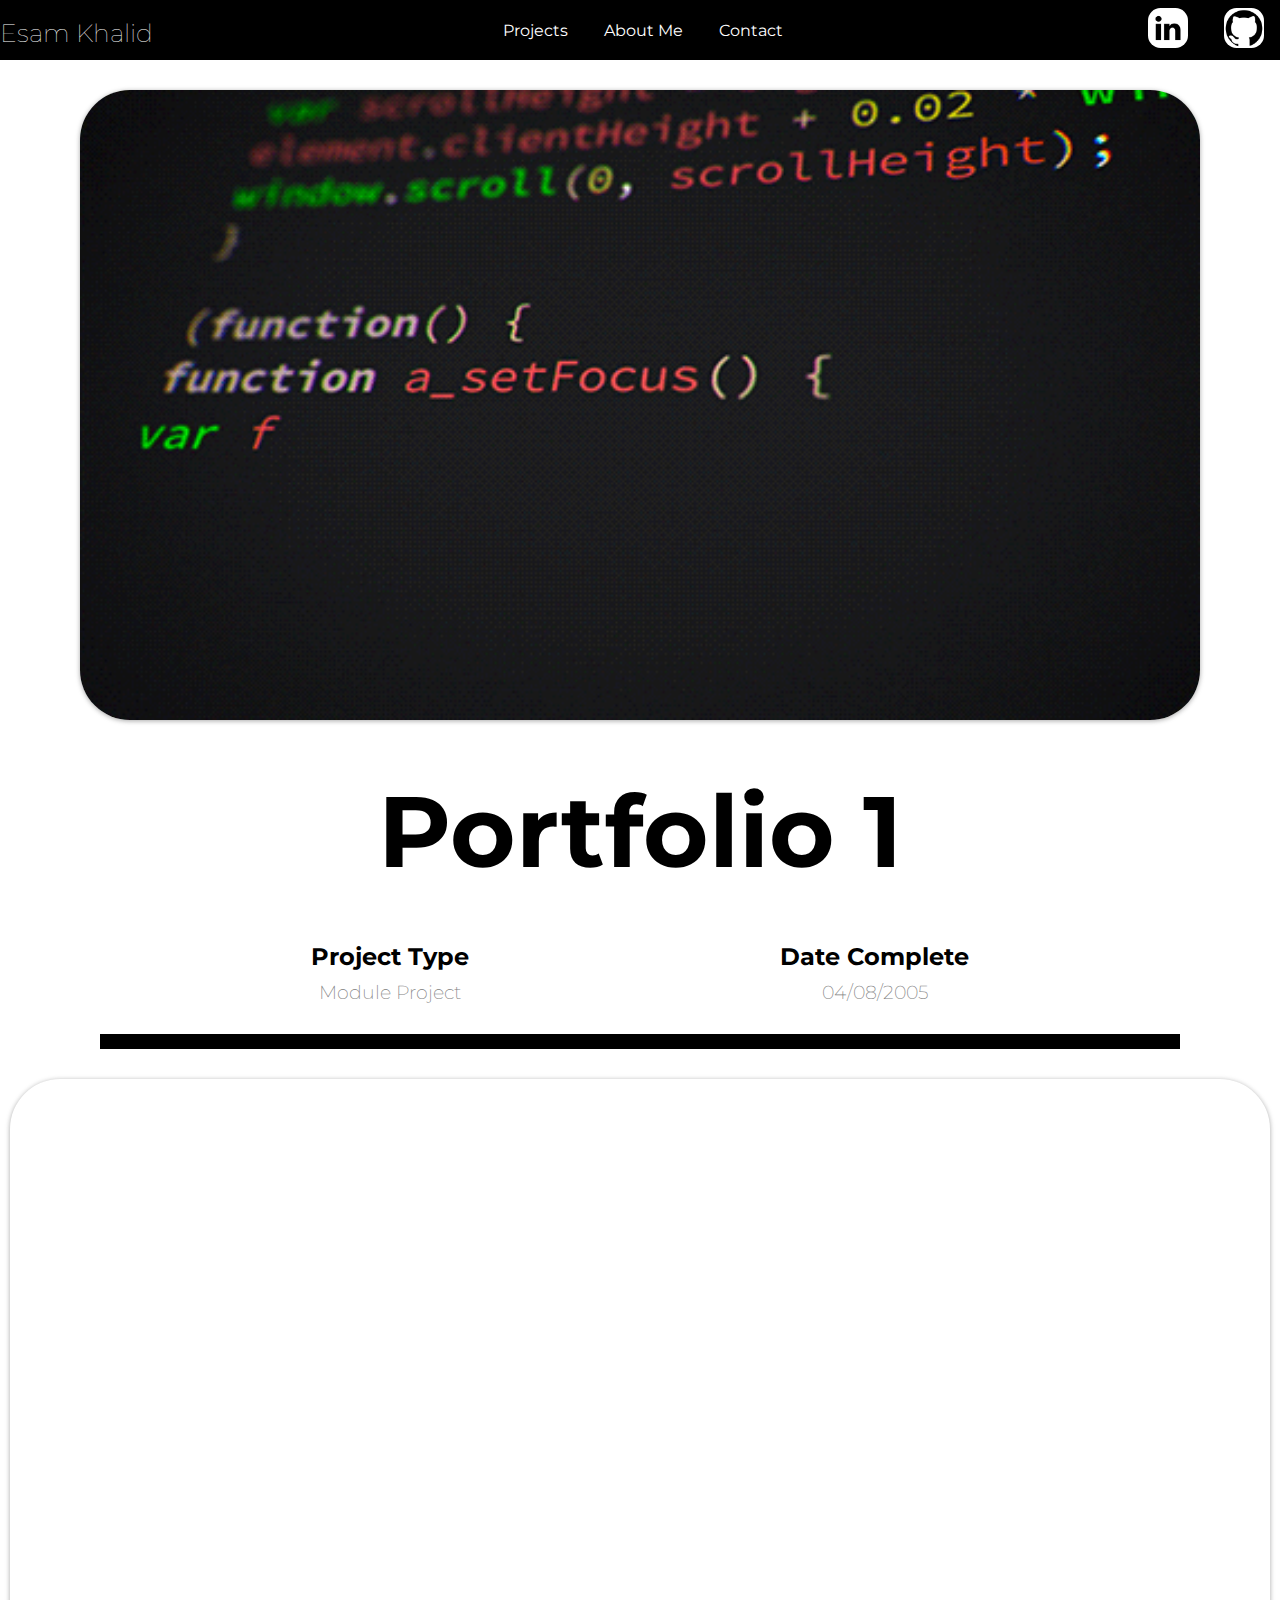
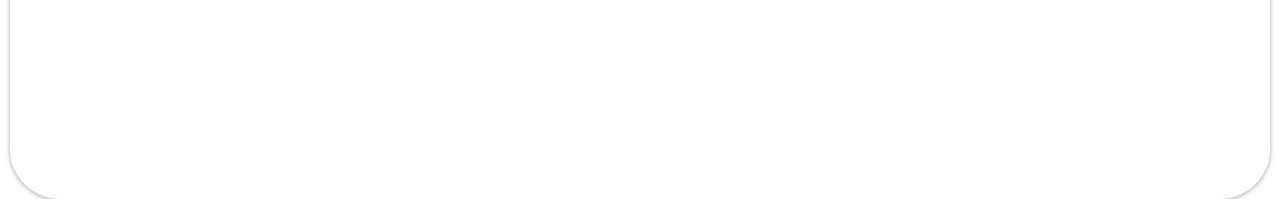
==== portfolio1.html @ 98482ea3 "Added first portfolio page" ====
<!DOCTYPE html>
<html>
    <head>
        <link rel="stylesheet" href="portfolioPage.css">
        <link rel="stylesheet"   href="https://fonts.googleapis.com/css?family=Montserrat">
    </head>
    <body>
        <div class="main">
            <div ui-view="navbar" class="navbar" id="navbar">
                <h1 id="textLogo"><a href="index.html">Esam Khalid</a></h1>
                <ul class="navBarText">
                    <li><a href="index.html#project-section">Projects</a></li>
                    <li><a href="#">About Me</a></li>
                    <li><a href="#">Contact</a></li>
                </ul>
                <ul>
                    <li><img src="linkedinLogo.png"></li>
                    <li><a href="https://github.com/EsamKhalid" target="_blank"><img src="githubLogo.png"></a></li>
                </ul>
            </div>
            
            <div id="gif-container">
                <img src="coding.gif" class="intro-gif">
            </div>
            
            <div id="portfolio-title">
                <h1>Portfolio 1</h1>
            </div>

            <div class="project-details-container">
                <div class="project-details-content">
                    <h2>Project Type</h2>
                    <h3 id="content-small">Module Project</h3>
                </div>
                <div class="project-details-content">
                    <h2>Date Complete</h2>
                    <h3 id="content-small">04/08/2005</h3>
                </div>
            </div>

            <div id="black-bar"></div>

            <div class="portfolio-body">
                
            </div>

        </div>
    </body>
</html>
---- portfolioPage.css ----
*{
    margin: 0;
    padding: 0;
    font-family: montserrat;
    scroll-behavior: smooth;
}

.navbar .logo{
    width: 50px;
    cursor: pointer;
}

.main{
    width: 100%;
    background-position: center;
    background-size: cover;
    height: 100vh;
    position: relative;
}

.navbar{
    width: 100%;
    height: 35px;
    display: flex;
    margin: auto;
    padding: 12.5px 0;
    align-items: center;
    justify-content: space-between;
    background-color: #000;
    color: white;  
}

.navBarText a{
    color: white;
    text-decoration: none;
    text-decoration-color: white;
}

.navBarText a:hover{
    text-decoration: underline;
    text-underline-offset: 0.5rem;
}

ul li{
    list-style: none;
    display: inline-block;
    padding: 10px 16px;
}

.navbar img{
    width: 40px;
    background-color: white;
    border-radius: 12.5px;
}

#textLogo a{
    font-size: 25px;
    font-weight: 100;
    color: white;
    text-decoration: none;
    text-decoration-color: white;
}

#portfolio-title{
    display: flex;
    justify-content: center;
    margin-top: 50px;
    margin-bottom: 50px;
    font-size: 50px;
}

#gif-container{
    display: flex;
    justify-content: center;
}

.intro-gif{
    display: flex;
    justify-content: center;
    gap: 5rem;
    height: 70vh;
    width: fit-content;
    margin-top: 30px;
    margin-left: 30px;
    margin-right: 30px;
    border-radius: 50px;
    box-shadow: 0 1px 6px rgba(0, 0, 0, 0.12), 0 1px 4px rgba(0, 0, 0, 0.24);
}

.intro-gif img{
    border-radius: 50px;
}

.project-details-container{
    display: flex;
    justify-content: space-evenly;
}

#content-small{
    padding-top: 10px;
    font-weight: 200;
    color: gray ;
    text-align: center;
}

#black-bar{
    margin-left: 100px;
    margin-right: 100px;    
    margin-top: 30px;
    margin-bottom: 30px;
    height: 15px;
    background-color: black;
}

.portfolio-body{
    display: flex;
    justify-content: center;
    gap: 5rem;
    height: 80vh;
    margin-top: 10px;
    margin-left: 10px;
    margin-right: 10px;
    border-radius: 50px;
    box-shadow: 0 1px 6px rgba(0, 0, 0, 0.12), 0 1px 4px rgba(0, 0, 0, 0.24);
}
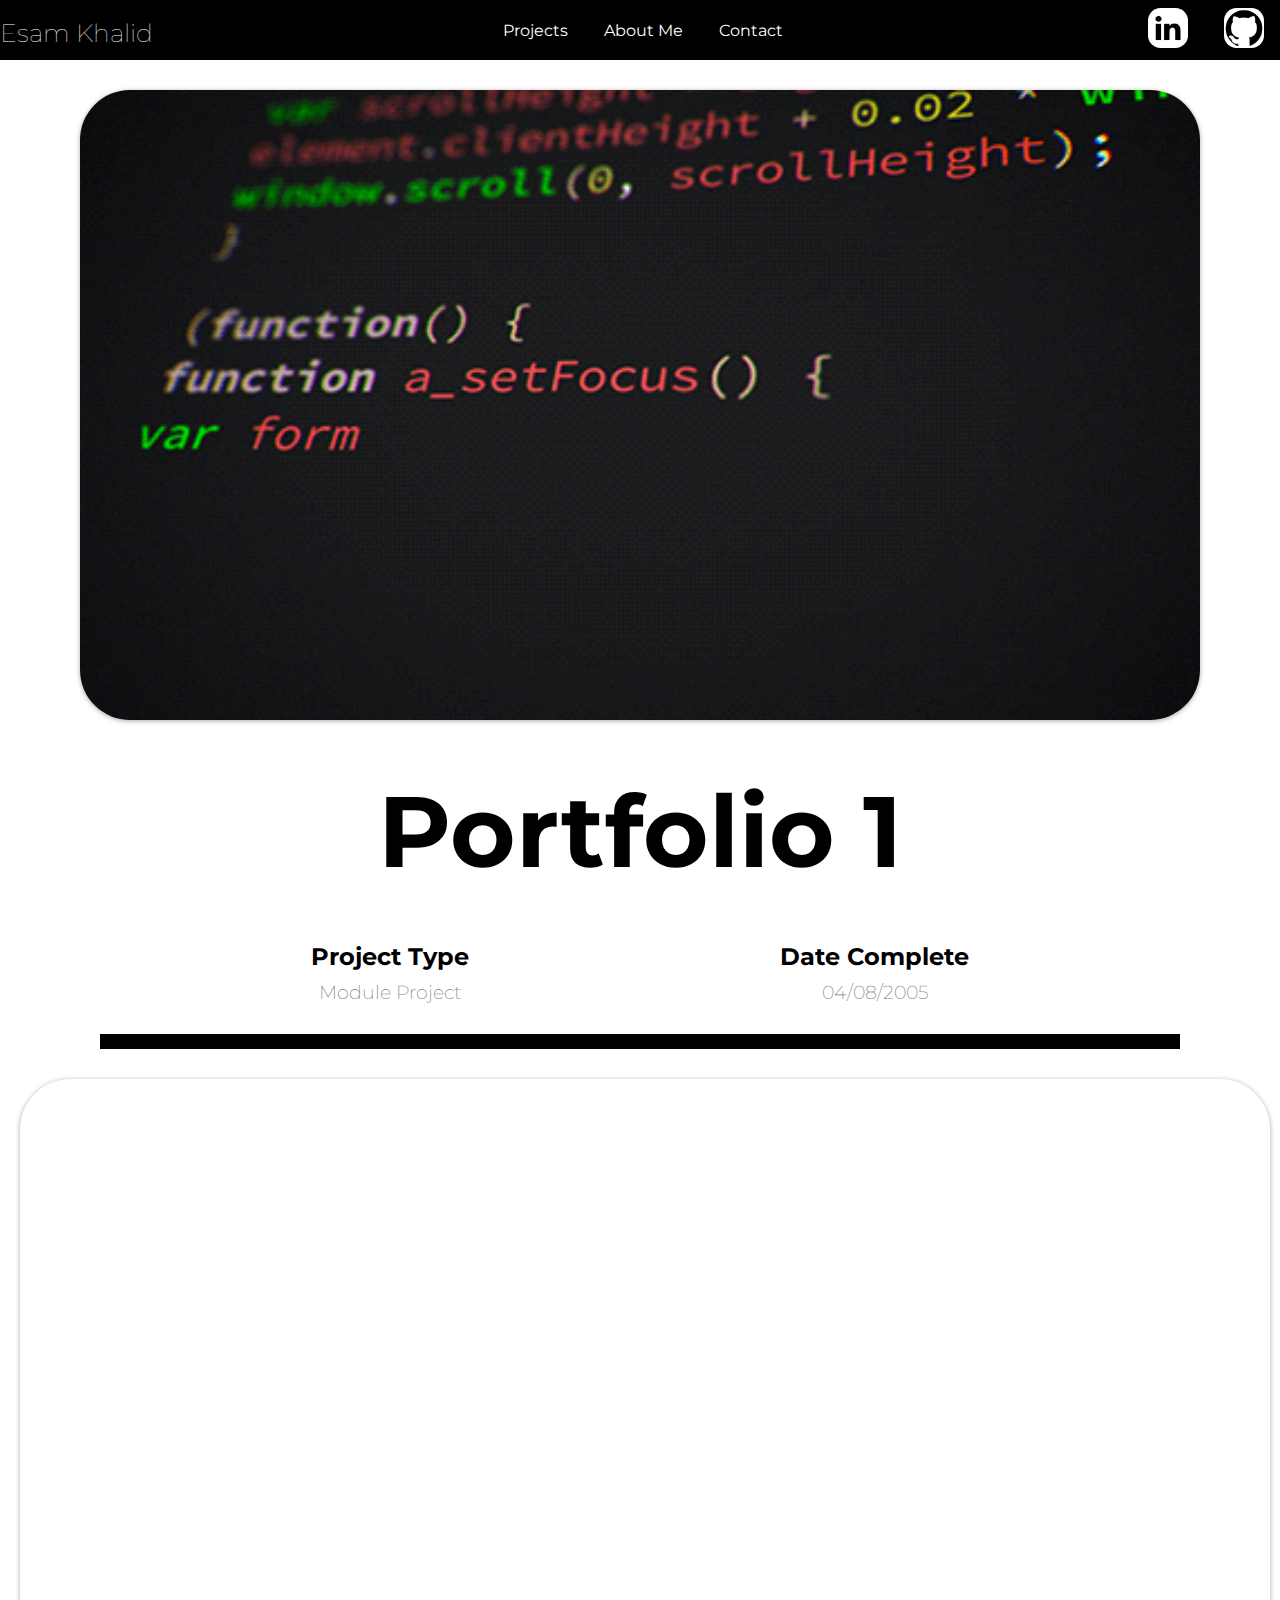
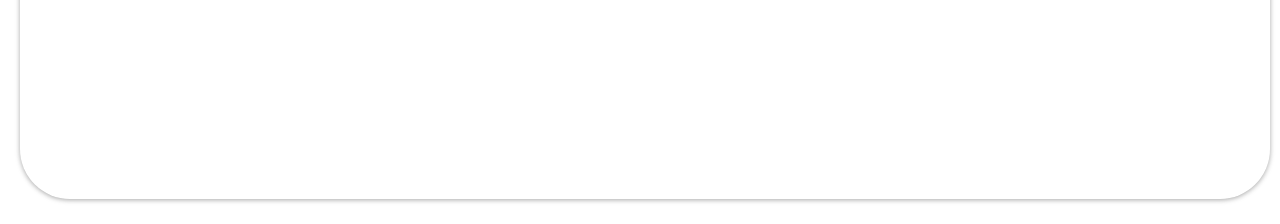
==== commit be9deaca: "midway through portfolio pages" ====
--- a/portfolio1.html
+++ b/portfolio1.html
@@ -40,8 +40,8 @@
 
             <div id="black-bar"></div>
 
-            <div class="portfolio-body">
-                
+            <div class="section" id="portfolio-details-body">
+
             </div>
 
         </div>
--- a/portfolioPage.css
+++ b/portfolioPage.css
@@ -14,8 +14,8 @@
     width: 100%;
     background-position: center;
     background-size: cover;
-    height: 100vh;
-    position: relative;
+    height: 100%;
+    margin-bottom: 25px;
 }
 
 .navbar{
@@ -59,6 +59,19 @@
     color: white;
     text-decoration: none;
     text-decoration-color: white;
+}
+
+.section{
+    display: flex;
+    justify-content: center;
+    gap: 5rem;
+    height: 80vh;
+    margin-top: 10px;
+    margin-left: 20px;
+    margin-right: 10px;
+    margin-bottom: 20px;
+    border-radius: 50px;
+    box-shadow: 0 1px 6px rgba(0, 0, 0, 0.12), 0 1px 4px rgba(0, 0, 0, 0.24);
 }
 
 #portfolio-title{
@@ -112,17 +125,29 @@
     background-color: black;
 }
 
-.portfolio-body{
-    display: flex;
-    justify-content: center;
-    gap: 5rem;
-    height: 80vh;
-    margin-top: 10px;
-    margin-left: 10px;
-    margin-right: 10px;
-    border-radius: 50px;
-    box-shadow: 0 1px 6px rgba(0, 0, 0, 0.12), 0 1px 4px rgba(0, 0, 0, 0.24);
+#portfolio-details-body{
+    text-align: center;
+    align-self: center;
+    word-wrap: break-word;
+    display: block;
+}
+
+#portfolio-details-body p{
+    width: 250px;
+    height: 250px;
+    margin-top: 15px;
+    border-style: solid;
+}
+
+#portfolio-details-body h1{
+    width: 250px;
+    height: 250px;
+    margin-top: 15px;
+    border-style: solid;
+    
 }
 
 
 
+
+
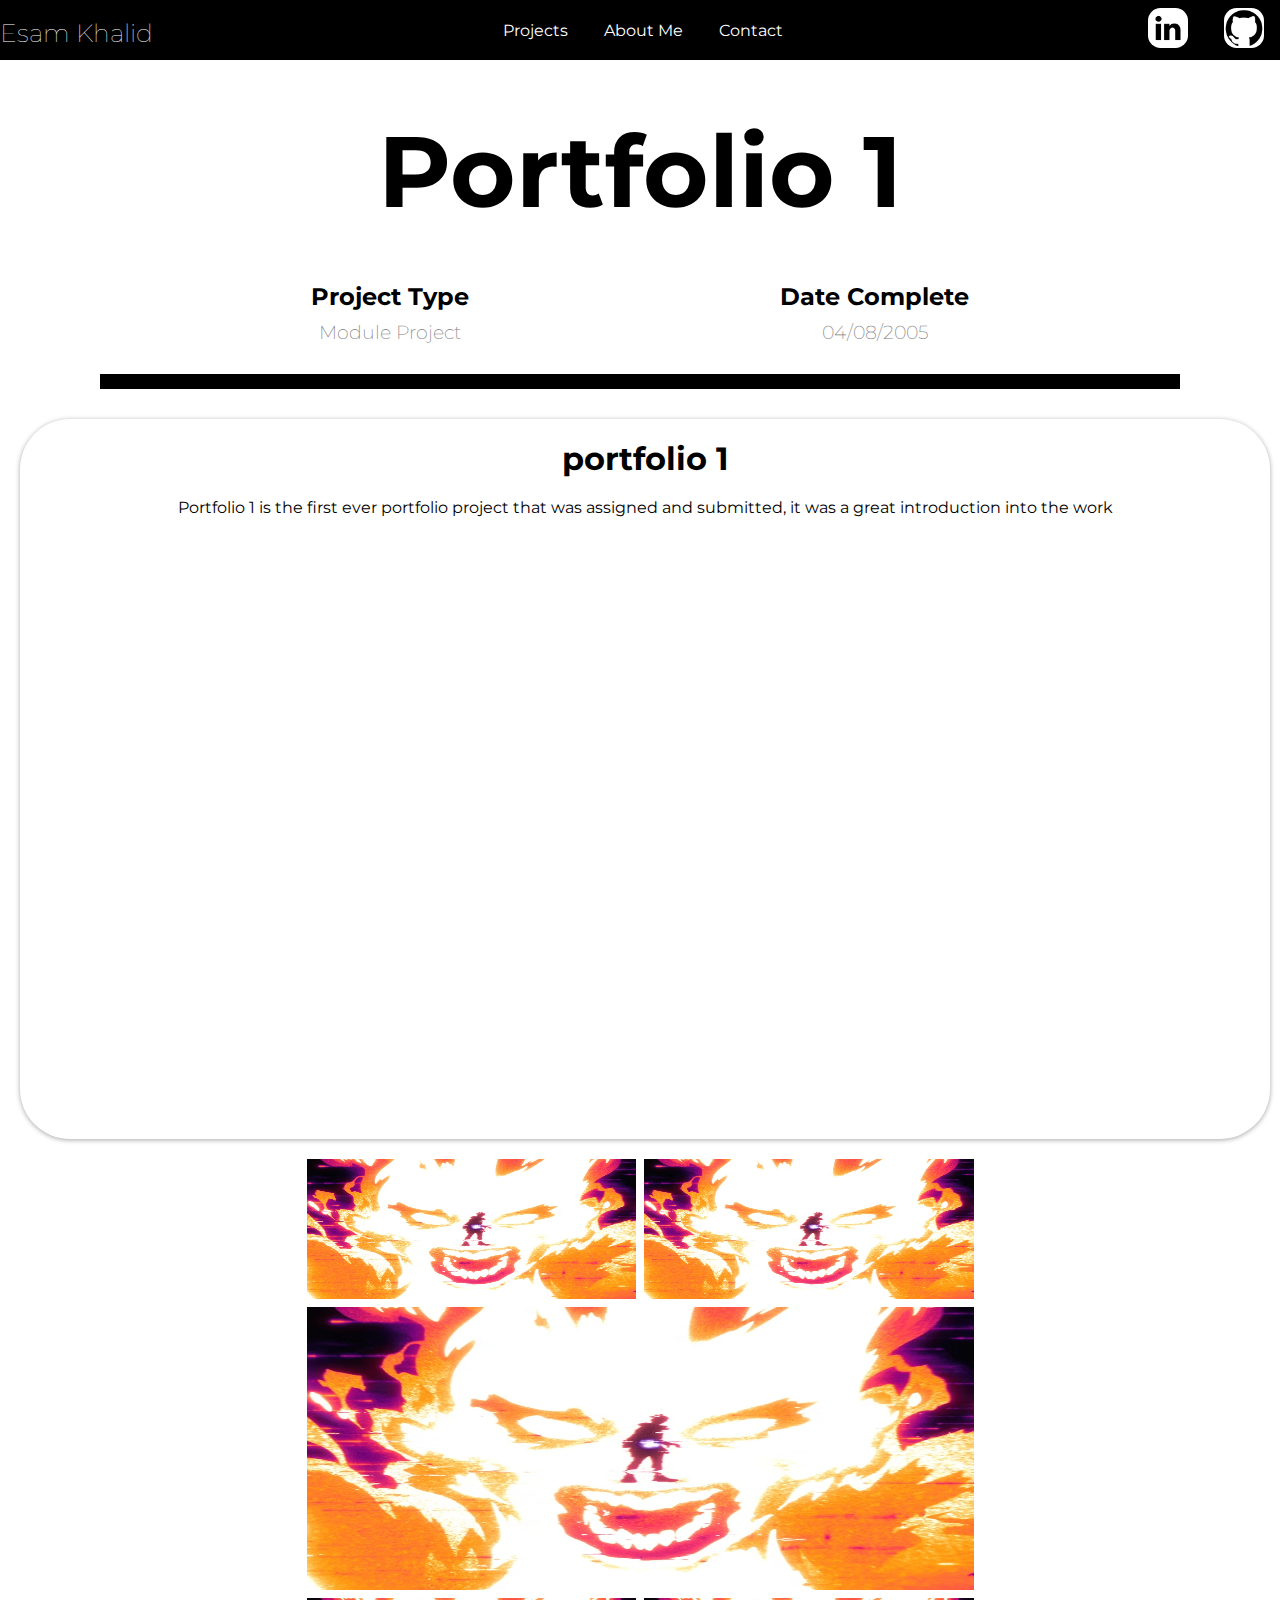
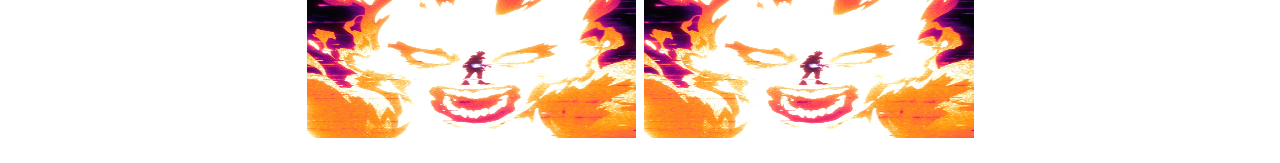
==== commit 16d24e2e: "partially formatted portfolio explanation test and setup image grid for portfolio" ====
--- a/portfolio1.html
+++ b/portfolio1.html
@@ -19,16 +19,13 @@
                 </ul>
             </div>
             
-            <div id="gif-container">
-                <img src="coding.gif" class="intro-gif">
-            </div>
-            
+
             <div id="portfolio-title">
                 <h1>Portfolio 1</h1>
             </div>
 
             <div class="project-details-container">
-                <div class="project-details-content">
+                <div>
                     <h2>Project Type</h2>
                     <h3 id="content-small">Module Project</h3>
                 </div>
@@ -41,9 +38,27 @@
             <div id="black-bar"></div>
 
             <div class="section" id="portfolio-details-body">
-
+                <div class="text-container" id="portfolio-explanation-text">
+                    <h1>portfolio 1</h1>
+                    <p>Portfolio 1 is the first ever portfolio project 
+                        that was assigned and submitted,
+                         it was a great introduction into the work
+                    </p>
+                </div>
             </div>
 
+            <div class="image-section">
+                <div class="image-container">
+                    <img src="placeholder.avif" class="small-cell image-container-cell">  
+                    <img src="placeholder.avif" class="small-cell image-container-cell"> 
+                    <img src="placeholder.avif" class="large-cell image-container-cell">        
+                    <img src="placeholder.avif" class="small-cell image-container-cell">  
+                    <img src="placeholder.avif" class="small-cell image-container-cell"> 
+  
+                </div>
+    
+            </div>
+            
         </div>
     </body>
 </html>--- a/portfolioPage.css
+++ b/portfolioPage.css
@@ -126,28 +126,61 @@
 }
 
 #portfolio-details-body{
-    text-align: center;
-    align-self: center;
     word-wrap: break-word;
-    display: block;
 }
 
-#portfolio-details-body p{
-    width: 250px;
-    height: 250px;
-    margin-top: 15px;
-    border-style: solid;
+.text-container{
+    text-align: center;
 }
 
-#portfolio-details-body h1{
-    width: 250px;
-    height: 250px;
-    margin-top: 15px;
-    border-style: solid;
+#portfolio-explanation-text h1{
+    margin-top: 20px;
+}
+
+#portfolio-explanation-text p{
+    margin-top: 20px;
+}
+
+
+
+/* Image grid stuff */
+.image-section{
+    display: flex;
+    justify-content: center;
+
+    width: fit-content;
+    justify-self: center;
     
+
+    width: 97.5%;
+    margin: 20px;
 }
+.image-section img{
+    justify-self: center;
+}
+
+.image-container{
+    display: grid;
+    grid-gap: 7.5px;
+
+}
+
+.small-cell{
+    width: 329.75px;
+    height: 140.266px;
+    grid-column: span 4;
+}
+
+.large-cell{
+    width: 667px;
+    height: 283.727px;
+    grid-column: span 8;
+}
+/* end image grid stuff */
 
 
 
 
 
+
+
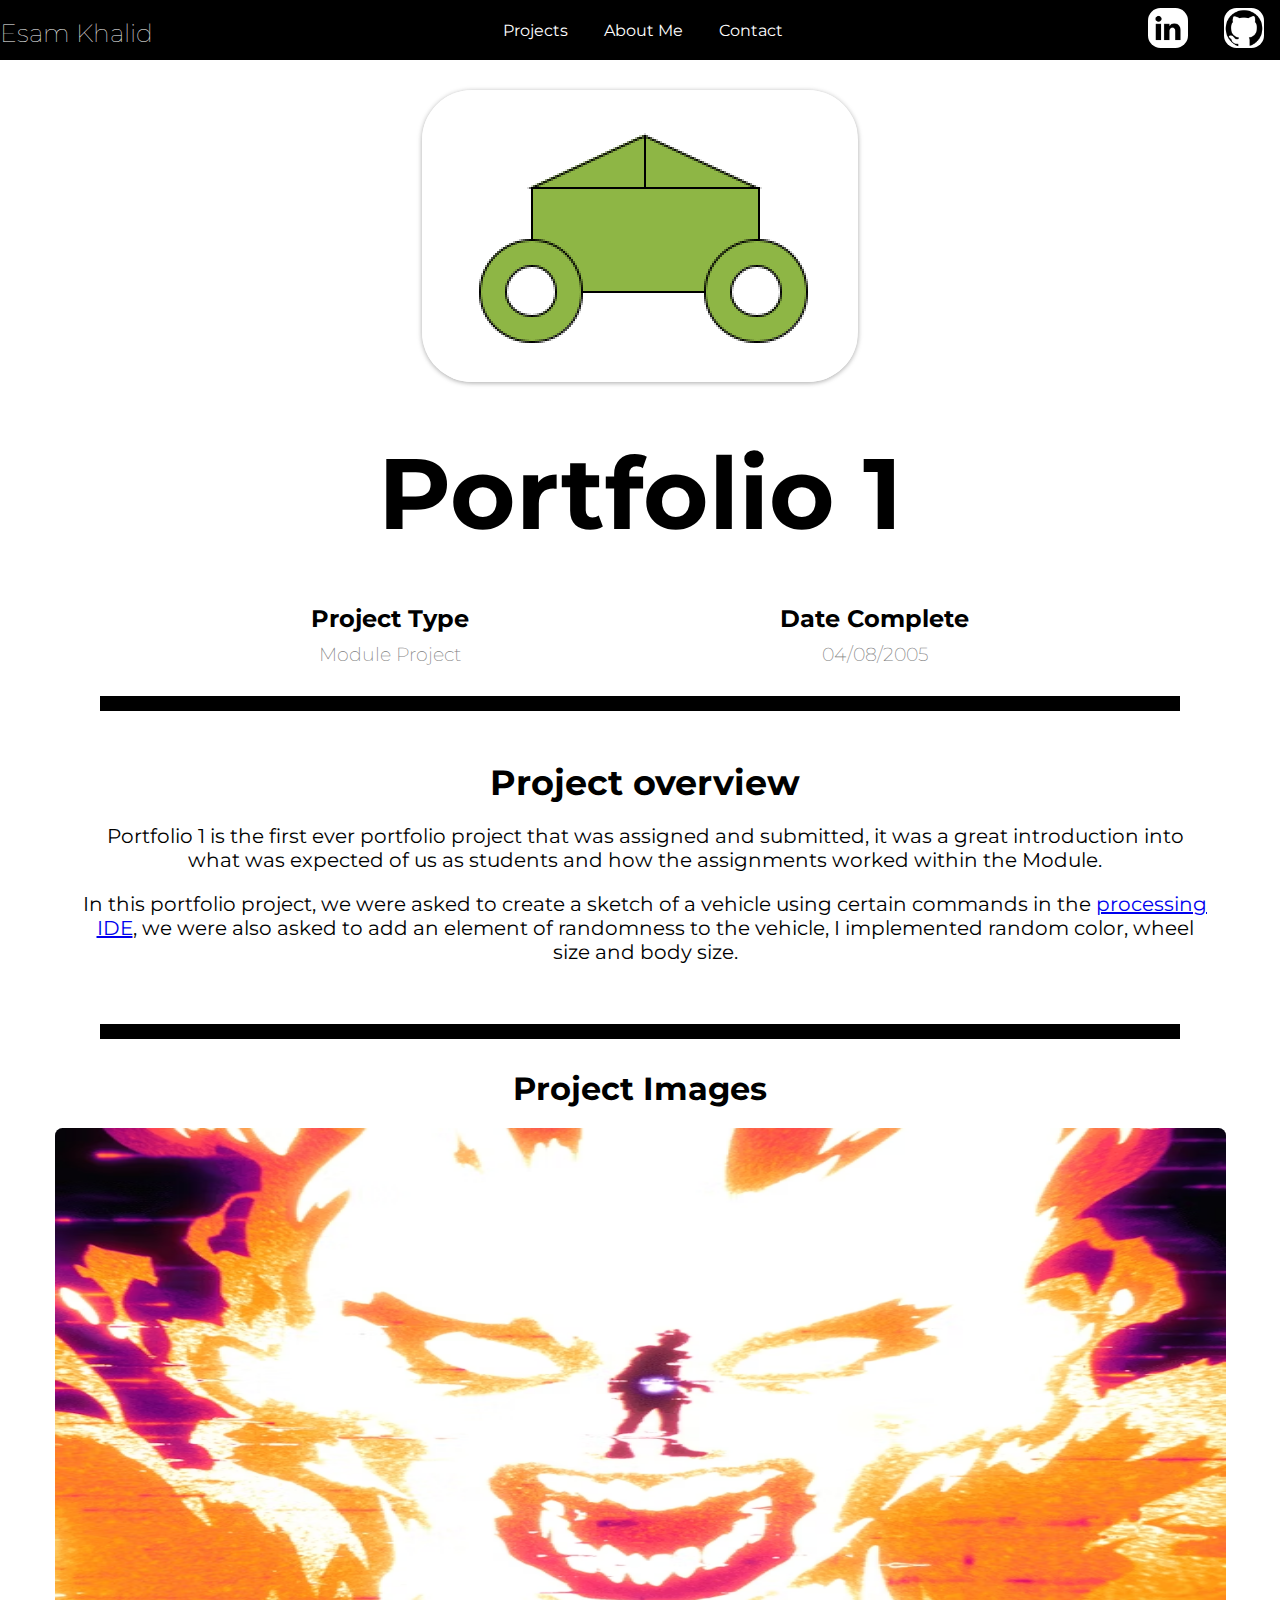
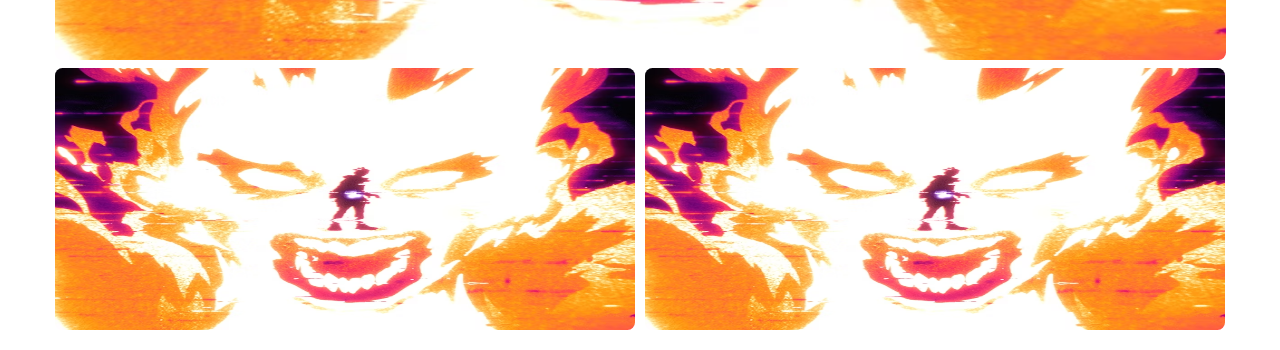
==== commit a1fddf0d: "almost finished with portfolio1" ====
--- a/portfolio1.html
+++ b/portfolio1.html
@@ -14,11 +14,19 @@
                     <li><a href="#">Contact</a></li>
                 </ul>
                 <ul>
-                    <li><img src="linkedinLogo.png"></li>
+                    <li><a href="https://www.linkedin.com/in/esam-khalid-49648728b/" target="_blank"><img src="linkedinLogo.png"></a></li>
                     <li><a href="https://github.com/EsamKhalid" target="_blank"><img src="githubLogo.png"></a></li>
                 </ul>
             </div>
             
+
+            <div class="gif-container">
+                <div class="intro-gif" id="portfolio1-cover">
+                    <img src="portfolio1-cover-img.png">
+                </div>
+            </div>
+            
+
 
             <div id="portfolio-title">
                 <h1>Portfolio 1</h1>
@@ -37,27 +45,39 @@
 
             <div id="black-bar"></div>
 
+            
+
             <div class="section" id="portfolio-details-body">
                 <div class="text-container" id="portfolio-explanation-text">
-                    <h1>portfolio 1</h1>
-                    <p>Portfolio 1 is the first ever portfolio project 
-                        that was assigned and submitted,
-                         it was a great introduction into the work
+                    <h1>Project overview</h1>
+                    <p>
+                         Portfolio 1 is the first ever portfolio project 
+                         that was assigned and submitted,
+                         it was a great introduction into what was expected of
+                         us as students and how the assignments worked within the Module.
+                    </p>
+                    <p>
+                        In this portfolio project, we were asked to create a sketch of a vehicle
+                        using certain commands in the <a href="https://processing.org" target="_blank">processing IDE</a>, we were also asked to add
+                        an element of randomness to the vehicle, I implemented random color, wheel size and body size.
                     </p>
                 </div>
             </div>
 
-            <div class="image-section">
-                <div class="image-container">
-                    <img src="placeholder.avif" class="small-cell image-container-cell">  
-                    <img src="placeholder.avif" class="small-cell image-container-cell"> 
-                    <img src="placeholder.avif" class="large-cell image-container-cell">        
-                    <img src="placeholder.avif" class="small-cell image-container-cell">  
-                    <img src="placeholder.avif" class="small-cell image-container-cell"> 
-  
+            <div id="black-bar"></div>
+
+            <div class="section-borderless-stack">
+                <h1>Project Images</h1>
+                <div class="image-section">
+                    <div class="image-container">
+                        <img src="placeholder.avif" class="large-cell">
+                        <img src="placeholder.avif" class="small-cell">
+                        <img src="placeholder.avif" class="small-cell">
+                    </div>
+        
                 </div>
-    
             </div>
+            
             
         </div>
     </body>
--- a/portfolioPage.css
+++ b/portfolioPage.css
@@ -82,7 +82,7 @@
     font-size: 50px;
 }
 
-#gif-container{
+.gif-container{
     display: flex;
     justify-content: center;
 }
@@ -91,7 +91,6 @@
     display: flex;
     justify-content: center;
     gap: 5rem;
-    height: 70vh;
     width: fit-content;
     margin-top: 30px;
     margin-left: 30px;
@@ -126,7 +125,10 @@
 }
 
 #portfolio-details-body{
-    word-wrap: break-word;
+    border-radius: 15px;
+    height: fit-content;
+    padding-bottom: 30px;
+    box-shadow: none;
 }
 
 .text-container{
@@ -135,10 +137,14 @@
 
 #portfolio-explanation-text h1{
     margin-top: 20px;
+    font-size: 35px;
 }
 
 #portfolio-explanation-text p{
+    width: 1125px;
     margin-top: 20px;
+    font-size: 20px;
+    text-align: center;
 }
 
 
@@ -154,33 +160,61 @@
 
     width: 97.5%;
     margin: 20px;
+    
 }
 .image-section img{
     justify-self: center;
+    border-radius: 7.5px;
 }
 
 .image-container{
     display: grid;
     grid-gap: 7.5px;
-
+    margin-bottom: 20px;
 }
 
 .small-cell{
-    width: 329.75px;
-    height: 140.266px;
+    width: 580px;
+    height: 262px;
+    justify-self: center;
     grid-column: span 4;
 }
 
 .large-cell{
-    width: 667px;
-    height: 283.727px;
+    width: 1171px;
+    height: 532px;
     grid-column: span 8;
 }
 /* end image grid stuff */
 
-
-
-
-
-
-
+.section-borderless-stack{
+    display: block;
+    justify-content: center;
+    gap: 5rem;
+    height: 80vh;
+    margin-top: 10px;
+    margin-left: 10px;
+    margin-right: 10px;
+    margin-bottom: 100px;
+    border-radius: 50px;
+    text-align: center;
+}
+
+
+.section-borderless{
+    display: flex;
+    justify-content: center;
+    gap: 5rem;
+    height: 80vh;
+    margin-top: 10px;
+    margin-left: 10px;
+    margin-right: 10px;
+    margin-bottom: 100px;
+    border-radius: 50px;
+}
+
+
+
+
+
+
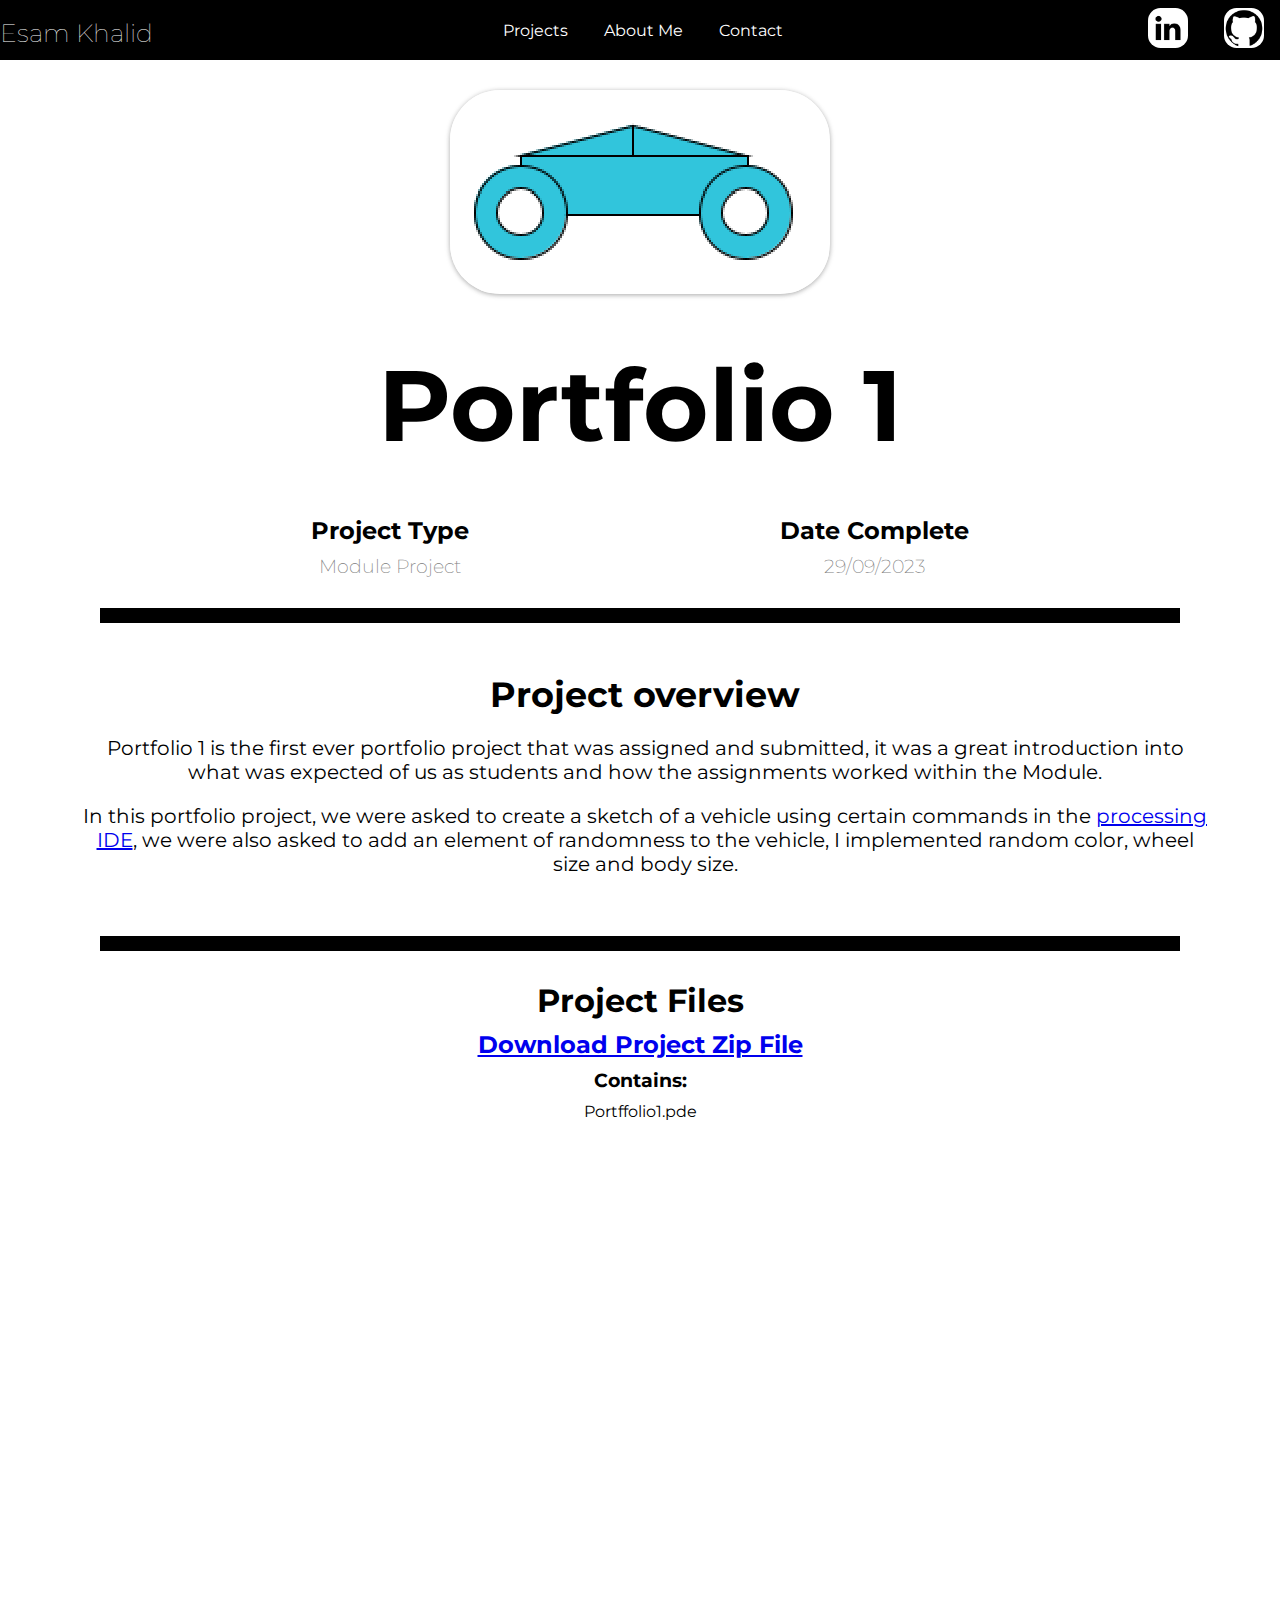
==== commit eb36841d: "Finished project page template + contact + about me" ====
--- a/portfolio1.html
+++ b/portfolio1.html
@@ -9,9 +9,9 @@
             <div ui-view="navbar" class="navbar" id="navbar">
                 <h1 id="textLogo"><a href="index.html">Esam Khalid</a></h1>
                 <ul class="navBarText">
-                    <li><a href="index.html#project-section">Projects</a></li>
-                    <li><a href="#">About Me</a></li>
-                    <li><a href="#">Contact</a></li>
+                    <li><a href="index.html#project-section-title">Projects</a></li>
+                    <li><a href="index.html#about-section-title">About Me</a></li>
+                    <li><a href="index.html#contact-section-title">Contact</a></li>
                 </ul>
                 <ul>
                     <li><a href="https://www.linkedin.com/in/esam-khalid-49648728b/" target="_blank"><img src="linkedinLogo.png"></a></li>
@@ -28,7 +28,7 @@
             
 
 
-            <div id="portfolio-title">
+            <div class="section-title" id=portfolio-title>
                 <h1>Portfolio 1</h1>
             </div>
 
@@ -39,7 +39,7 @@
                 </div>
                 <div class="project-details-content">
                     <h2>Date Complete</h2>
-                    <h3 id="content-small">04/08/2005</h3>
+                    <h3 id="content-small">29/09/2023</h3>
                 </div>
             </div>
 
@@ -66,6 +66,7 @@
 
             <div id="black-bar"></div>
 
+            <!----
             <div class="section-borderless-stack">
                 <h1>Project Images</h1>
                 <div class="image-section">
@@ -74,8 +75,20 @@
                         <img src="placeholder.avif" class="small-cell">
                         <img src="placeholder.avif" class="small-cell">
                     </div>
-        
                 </div>
+            </div>
+            ---->
+
+            <div class="section-title">
+                <h1>Project Files</h1>
+            </div>
+
+            <div class="section-borderless-stack" id="project-files">
+                <h2><a href="portfolio1.zip" download>Download Project Zip File</a></h2>
+                <h3>Contains:</h3>
+                <ul>
+                    <li>Portffolio1.pde</li>
+                </ul>
             </div>
             
             
--- a/portfolioPage.css
+++ b/portfolioPage.css
@@ -213,8 +213,17 @@
     border-radius: 50px;
 }
 
-
-
-
-
-
+.section-title{
+    display: flex;
+    justify-content: center;
+}
+
+#project-files h3{
+    padding-top: 10px;
+}
+
+
+
+
+
+
